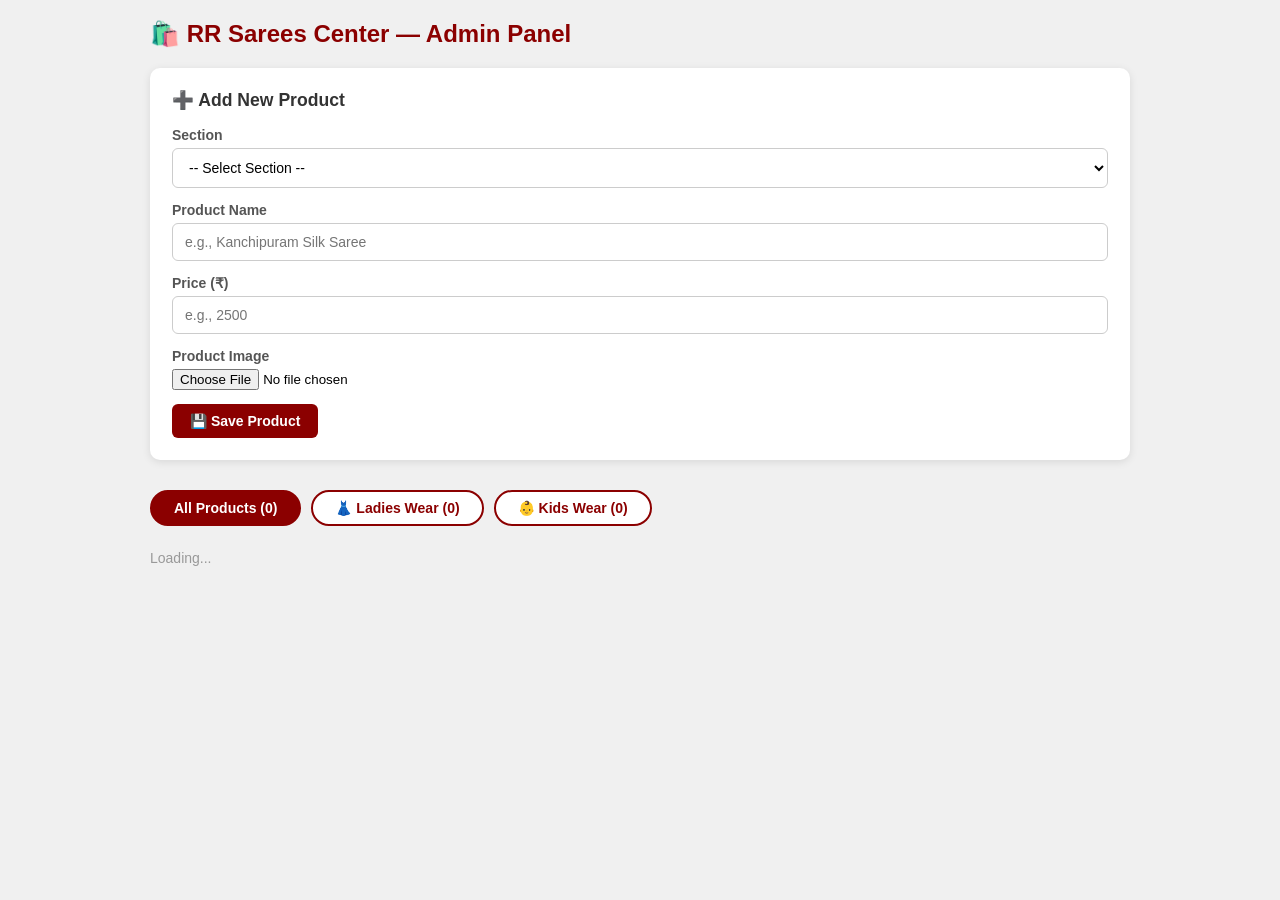
==== admin.html @ 9dbf13f8 "fix firestore settings" ====
<!DOCTYPE html>
<html lang="en">
<head>
  <meta charset="UTF-8">
  <meta name="viewport" content="width=device-width, initial-scale=1.0">
  <title>RR Sarees - Admin Panel</title>
  <style>
    * { margin: 0; padding: 0; box-sizing: border-box; }
    body { font-family: Arial, sans-serif; background: #f0f0f0; padding: 20px; }
    .container { max-width: 980px; margin: 0 auto; }

    h1 { color: #8B0000; margin-bottom: 20px; font-size: 1.5em; }

    .upload-form {
      background: white; padding: 22px; border-radius: 10px;
      margin-bottom: 30px; box-shadow: 0 2px 8px rgba(0,0,0,0.1);
    }
    .upload-form h2 { margin-bottom: 16px; color: #333; font-size: 1.1em; }

    .form-group { margin-bottom: 14px; }
    .form-group label { display: block; margin-bottom: 5px; font-weight: bold; color: #555; font-size: 14px; }
    .form-group input[type="text"],
    .form-group input[type="number"],
    .form-group select {
      width: 100%; padding: 10px 12px; border: 1px solid #ccc;
      border-radius: 6px; font-size: 14px; background: white;
    }
    .form-group select { cursor: pointer; }

    #image-preview {
      max-width: 180px; max-height: 180px; margin-top: 10px;
      display: none; border-radius: 8px; border: 2px solid #ddd;
    }

    .btn { padding: 9px 18px; border: none; border-radius: 6px; cursor: pointer; font-size: 14px; font-weight: bold; }
    .btn-primary { background: #8B0000; color: white; }
    .btn-primary:hover { background: #6d0000; }
    .btn-danger  { background: #dc3545; color: white; font-size: 12px; padding: 6px 11px; }
    .btn-warning { background: #e0a800; color: #000;  font-size: 12px; padding: 6px 11px; }

    .status-msg { padding: 10px 15px; border-radius: 6px; margin-bottom: 15px; display: none; font-weight: bold; font-size: 14px; }
    .status-success { background: #d4edda; color: #155724; }
    .status-error   { background: #f8d7da; color: #721c24; }

    /* Section Tabs */
    .tabs { display: flex; gap: 10px; margin-bottom: 16px; }
    .tab-btn {
      padding: 8px 22px; border: 2px solid #8B0000; background: white;
      color: #8B0000; border-radius: 20px; cursor: pointer; font-weight: bold; font-size: 14px;
    }
    .tab-btn.active { background: #8B0000; color: white; }

    .section-header { font-size: 1.05em; font-weight: bold; color: #333; margin-bottom: 14px; }

    .products-grid {
      display: grid;
      grid-template-columns: repeat(auto-fill, minmax(185px, 1fr));
      gap: 15px; margin-bottom: 30px;
    }
    .product-card {
      background: white; border-radius: 10px; overflow: hidden;
      box-shadow: 0 2px 8px rgba(0,0,0,0.1);
    }
    .product-card img { width: 100%; height: 150px; object-fit: cover; }
    .product-info { padding: 11px; }
    .product-section-badge {
      display: inline-block; font-size: 10px; font-weight: bold;
      padding: 2px 8px; border-radius: 10px; margin-bottom: 5px;
    }
    .badge-ladies { background: #ffe0f0; color: #c0006a; }
    .badge-kids   { background: #e0f0ff; color: #0055aa; }
    .product-name  { font-weight: bold; font-size: 13px; margin-bottom: 3px; color: #222; }
    .product-price { color: #8B0000; font-size: 1.05em; font-weight: bold; margin-bottom: 9px; }
    .product-actions { display: flex; gap: 6px; }

    .empty-msg { color: #999; font-size: 14px; padding: 8px 0; }

    /* Modal */
    .modal {
      display: none; position: fixed; top: 0; left: 0;
      width: 100%; height: 100%; background: rgba(0,0,0,0.55); z-index: 999;
    }
    .modal-box {
      background: white; margin: 6% auto; padding: 25px;
      width: 90%; max-width: 420px; border-radius: 10px; position: relative;
    }
    .modal-title { font-size: 1.1em; font-weight: bold; margin-bottom: 15px; color: #333; }
    .modal-close {
      position: absolute; top: 12px; right: 16px;
      cursor: pointer; font-size: 1.5em; color: #aaa; line-height: 1;
    }
    .modal-close:hover { color: #333; }
  </style>
</head>
<body>
<div class="container">
  <h1>🛍️ RR Sarees Center — Admin Panel</h1>

  <!-- ========== ADD PRODUCT FORM ========== -->
  <div class="upload-form">
    <h2>➕ Add New Product</h2>
    <div id="status-msg" class="status-msg"></div>

    <div class="form-group">
      <label>Section</label>
      <select id="product-section">
        <option value="">-- Select Section --</option>
        <option value="ladies">👗 Ladies Wear</option>
        <option value="kids">👶 Kids Wear</option>
      </select>
    </div>
    <div class="form-group">
      <label>Product Name</label>
      <input type="text" id="product-name" placeholder="e.g., Kanchipuram Silk Saree">
    </div>
    <div class="form-group">
      <label>Price (₹)</label>
      <input type="number" id="product-price" placeholder="e.g., 2500">
    </div>
    <div class="form-group">
      <label>Product Image</label>
      <input type="file" id="product-image" accept="image/*">
      <img id="image-preview" src="" alt="Preview">
    </div>
    <button class="btn btn-primary" id="save-btn">💾 Save Product</button>
  </div>

  <!-- ========== PRODUCTS LIST WITH TABS ========== -->
  <div class="tabs">
    <button class="tab-btn active" data-tab="all">All Products (<span id="count-all">0</span>)</button>
    <button class="tab-btn" data-tab="ladies">👗 Ladies Wear (<span id="count-ladies">0</span>)</button>
    <button class="tab-btn" data-tab="kids">👶 Kids Wear (<span id="count-kids">0</span>)</button>
  </div>

  <div id="products-container" class="products-grid">
    <p class="empty-msg">Loading...</p>
  </div>
</div>

<!-- ========== EDIT MODAL ========== -->
<div class="modal" id="edit-modal">
  <div class="modal-box">
    <span class="modal-close" id="modal-close-btn">✕</span>
    <div class="modal-title">✏️ Edit Product</div>

    <input type="hidden" id="edit-id">
    <input type="hidden" id="edit-old-image-path">

    <div class="form-group">
      <label>Section</label>
      <select id="edit-section">
        <option value="ladies">👗 Ladies Wear</option>
        <option value="kids">👶 Kids Wear</option>
      </select>
    </div>
    <div class="form-group">
      <label>Product Name</label>
      <input type="text" id="edit-name" placeholder="Product Name">
    </div>
    <div class="form-group">
      <label>Price (₹)</label>
      <input type="number" id="edit-price" placeholder="Price">
    </div>
    <div class="form-group">
      <label>New Image <span style="color:#999;font-weight:normal;">(optional)</span></label>
      <input type="file" id="edit-image" accept="image/*">
      <small style="color:#999;">Leave empty to keep current image</small>
    </div>
    <button class="btn btn-primary" id="save-edit-btn" style="width:100%;margin-top:8px;">💾 Save Changes</button>
  </div>
</div>

<!-- ========== FIREBASE SCRIPT ========== -->
<script type="module">
  import { initializeApp } from "https://www.gstatic.com/firebasejs/12.11.0/firebase-app.js";
  import {
    getFirestore, collection, addDoc, getDocs,
    deleteDoc, doc, updateDoc, serverTimestamp
  } from "https://www.gstatic.com/firebasejs/12.11.0/firebase-firestore.js";
  import {
    getStorage, ref, uploadBytes, getDownloadURL, deleteObject
  } from "https://www.gstatic.com/firebasejs/12.11.0/firebase-storage.js";

  const firebaseConfig = {
    apiKey: "AIzaSyALd7bAQeKAp_iwE3KW3TlolWK2qrKlc7Y",
    authDomain: "rr-sarees-center-allagadda.firebaseapp.com",
    projectId: "rr-sarees-center-allagadda",
    storageBucket: "rr-sarees-center-allagadda.firebasestorage.app",
    messagingSenderId: "441305261082",
    appId: "1:441305261082:web:511f752bfd983ec90d5da3"
  };

  const app     = initializeApp(firebaseConfig);
  const db      = getFirestore(app);
  const storage = getStorage(app);

  // All products stored here after fetch
  let allProducts = [];
  let activeTab   = 'all';

  // ── Image Preview ──
  document.getElementById('product-image').addEventListener('change', function () {
    const file = this.files[0];
    if (!file) return;
    const reader = new FileReader();
    reader.onload = (e) => {
      const p = document.getElementById('image-preview');
      p.src = e.target.result;
      p.style.display = 'block';
    };
    reader.readAsDataURL(file);
  });

  // ── Status Message ──
  function showStatus(msg, type) {
    const el = document.getElementById('status-msg');
    el.textContent = msg;
    el.className = 'status-msg status-' + type;
    el.style.display = 'block';
    setTimeout(() => el.style.display = 'none', 3500);
  }

  // ── ADD PRODUCT ──
  document.getElementById('save-btn').addEventListener('click', async () => {
    const section   = document.getElementById('product-section').value;
    const name      = document.getElementById('product-name').value.trim();
    const price     = document.getElementById('product-price').value.trim();
    const imageFile = document.getElementById('product-image').files[0];

    if (!section || !name || !price || !imageFile) {
      showStatus('⚠️ Please fill all fields, select section, and choose an image!', 'error');
      return;
    }

    const btn = document.getElementById('save-btn');
    btn.textContent = '⏳ Uploading...';
    btn.disabled = true;

    try {
      const imagePath  = 'products/' + Date.now() + '_' + imageFile.name;
      const storageRef = ref(storage, imagePath);
      await uploadBytes(storageRef, imageFile);
      const imageURL = await getDownloadURL(storageRef);

      await addDoc(collection(db, 'products'), {
        section, name, price: parseFloat(price),
        imageURL, imagePath, createdAt: serverTimestamp()
      });

      showStatus('✅ Product added successfully!', 'success');
      document.getElementById('product-section').value = '';
      document.getElementById('product-name').value    = '';
      document.getElementById('product-price').value   = '';
      document.getElementById('product-image').value   = '';
      document.getElementById('image-preview').style.display = 'none';
      loadProducts();

    } catch (err) {
      showStatus('❌ Error: ' + err.message, 'error');
    }

    btn.textContent = '💾 Save Product';
    btn.disabled = false;
  });

  // ── LOAD & RENDER PRODUCTS ──
  async function loadProducts() {
    const container = document.getElementById('products-container');
    container.innerHTML = '<p class="empty-msg">Loading...</p>';

    try {
      const snapshot = await getDocs(collection(db, 'products'));
      allProducts = [];
      snapshot.forEach(docSnap => {
        allProducts.push({ id: docSnap.id, ...docSnap.data() });
      });
      updateCounts();
      renderProducts(activeTab);
    } catch (err) {
      container.innerHTML = '<p style="color:red;">Error: ' + err.message + '</p>';
    }
  }

  function updateCounts() {
    document.getElementById('count-all').textContent    = allProducts.length;
    document.getElementById('count-ladies').textContent = allProducts.filter(p => p.section === 'ladies').length;
    document.getElementById('count-kids').textContent   = allProducts.filter(p => p.section === 'kids').length;
  }

  function renderProducts(tab) {
    const container = document.getElementById('products-container');
    const filtered  = tab === 'all' ? allProducts : allProducts.filter(p => p.section === tab);

    if (filtered.length === 0) {
      container.innerHTML = '<p class="empty-msg">No products here yet.</p>';
      return;
    }

    container.innerHTML = '';
    filtered.forEach(p => {
      const badgeClass = p.section === 'ladies' ? 'badge-ladies' : 'badge-kids';
      const badgeLabel = p.section === 'ladies' ? '👗 Ladies Wear' : '👶 Kids Wear';
      const safeName     = p.name.replace(/'/g, "\\'");
      const safeImgPath  = (p.imagePath || '').replace(/'/g, "\\'");
      const safeImgURL   = (p.imageURL  || '').replace(/'/g, "\\'");

      const card = document.createElement('div');
      card.className = 'product-card';
      card.innerHTML = `
        <img src="${p.imageURL}" alt="${p.name}"
             onerror="this.src='https://placehold.co/200x150?text=No+Image'">
        <div class="product-info">
          <span class="product-section-badge ${badgeClass}">${badgeLabel}</span>
          <div class="product-name">${p.name}</div>
          <div class="product-price">₹${p.price}</div>
          <div class="product-actions">
            <button class="btn btn-warning edit-btn"
              data-id="${p.id}" data-section="${p.section}"
              data-name="${safeName}" data-price="${p.price}"
              data-imgpath="${safeImgPath}" data-imgurl="${safeImgURL}">✏️ Edit</button>
            <button class="btn btn-danger delete-btn"
              data-id="${p.id}" data-imgpath="${safeImgPath}">🗑️ Delete</button>
          </div>
        </div>`;
      container.appendChild(card);
    });

    // Edit listeners
    document.querySelectorAll('.edit-btn').forEach(btn => {
      btn.addEventListener('click', () => {
        document.getElementById('edit-id').value             = btn.dataset.id;
        document.getElementById('edit-section').value        = btn.dataset.section;
        document.getElementById('edit-name').value           = btn.dataset.name;
        document.getElementById('edit-price').value          = btn.dataset.price;
        document.getElementById('edit-old-image-path').value = btn.dataset.imgpath;
        document.getElementById('edit-image').value          = '';
        document.getElementById('edit-modal').style.display  = 'block';
      });
    });

    // Delete listeners
    document.querySelectorAll('.delete-btn').forEach(btn => {
      btn.addEventListener('click', async () => {
        if (!confirm('Delete this product? This cannot be undone!')) return;
        try {
          await deleteDoc(doc(db, 'products', btn.dataset.id));
          if (btn.dataset.imgpath) {
            await deleteObject(ref(storage, btn.dataset.imgpath)).catch(() => {});
          }
          loadProducts();
        } catch (err) {
          alert('Error deleting: ' + err.message);
        }
      });
    });
  }

  // ── TABS ──
  document.querySelectorAll('.tab-btn').forEach(btn => {
    btn.addEventListener('click', () => {
      document.querySelectorAll('.tab-btn').forEach(b => b.classList.remove('active'));
      btn.classList.add('active');
      activeTab = btn.dataset.tab;
      renderProducts(activeTab);
    });
  });

  // ── CLOSE MODAL ──
  document.getElementById('modal-close-btn').addEventListener('click', () => {
    document.getElementById('edit-modal').style.display = 'none';
  });
  window.addEventListener('click', e => {
    if (e.target === document.getElementById('edit-modal'))
      document.getElementById('edit-modal').style.display = 'none';
  });

  // ── SAVE EDIT ──
  document.getElementById('save-edit-btn').addEventListener('click', async () => {
    const id         = document.getElementById('edit-id').value;
    const section    = document.getElementById('edit-section').value;
    const name       = document.getElementById('edit-name').value.trim();
    const price      = document.getElementById('edit-price').value.trim();
    const newFile    = document.getElementById('edit-image').files[0];
    const oldImgPath = document.getElementById('edit-old-image-path').value;

    if (!section || !name || !price) {
      alert('Please fill all fields!'); return;
    }

    const saveBtn = document.getElementById('save-edit-btn');
    saveBtn.textContent = '⏳ Saving...';
    saveBtn.disabled = true;

    try {
      const updateData = { section, name, price: parseFloat(price) };

      if (newFile) {
        const newPath = 'products/' + Date.now() + '_' + newFile.name;
        await uploadBytes(ref(storage, newPath), newFile);
        updateData.imageURL  = await getDownloadURL(ref(storage, newPath));
        updateData.imagePath = newPath;
        if (oldImgPath) await deleteObject(ref(storage, oldImgPath)).catch(() => {});
      }

      await updateDoc(doc(db, 'products', id), updateData);
      document.getElementById('edit-modal').style.display = 'none';
      loadProducts();

    } catch (err) {
      alert('Error saving: ' + err.message);
    }

    saveBtn.textContent = '💾 Save Changes';
    saveBtn.disabled = false;
  });

  // ── Initial Load ──
  loadProducts();
</script>
</body>
</html>
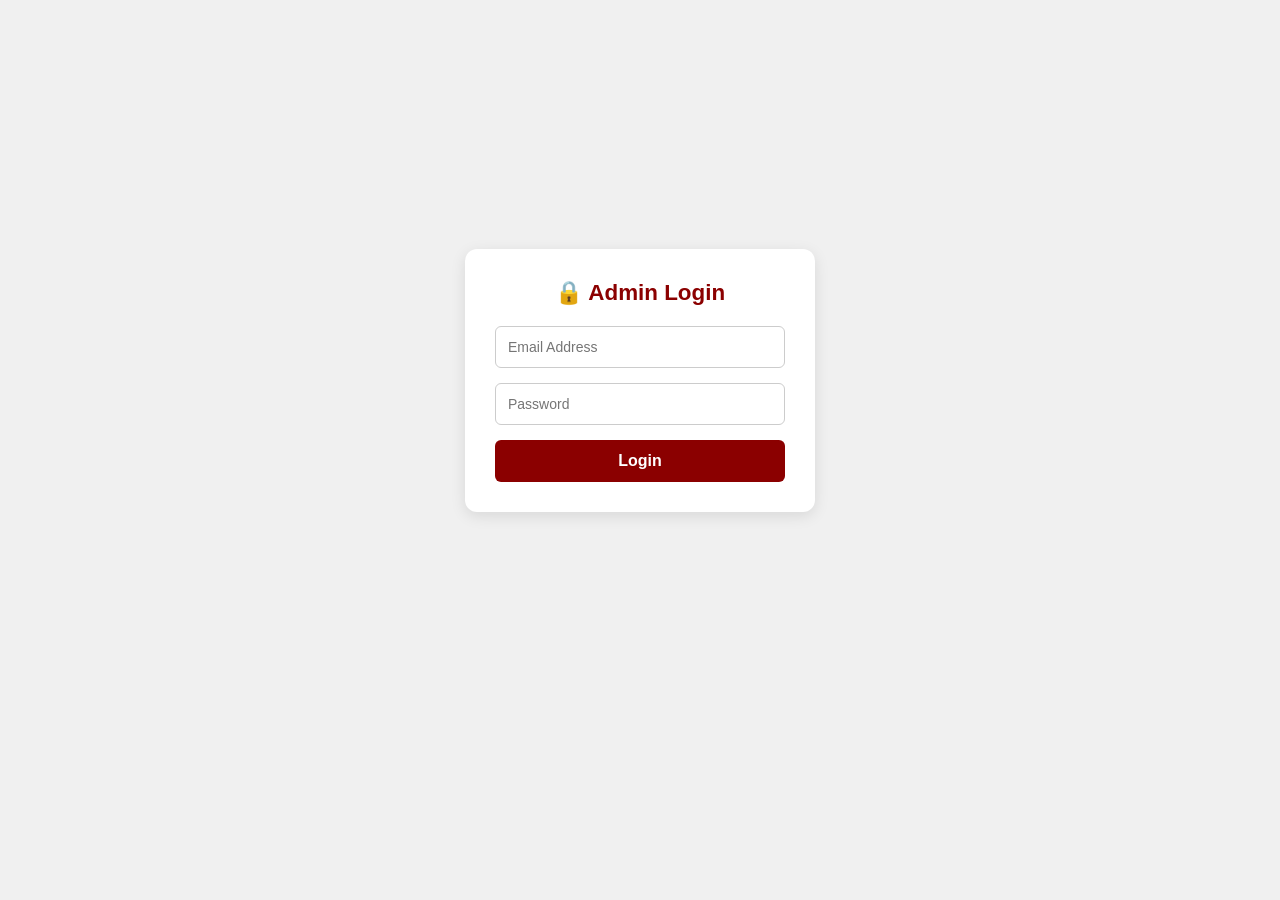
==== commit 6f4753ea: "Added login system to admin panel" ====
--- a/admin.html
+++ b/admin.html
@@ -7,9 +7,36 @@
   <style>
     * { margin: 0; padding: 0; box-sizing: border-box; }
     body { font-family: Arial, sans-serif; background: #f0f0f0; padding: 20px; }
-    .container { max-width: 980px; margin: 0 auto; }
-
-    h1 { color: #8B0000; margin-bottom: 20px; font-size: 1.5em; }
+    
+    /* === LOGIN SCREEN STYLES === */
+    #login-screen {
+      display: flex; justify-content: center; align-items: center;
+      min-height: 80vh;
+    }
+    .login-box {
+      background: white; padding: 30px; border-radius: 12px;
+      box-shadow: 0 4px 15px rgba(0,0,0,0.1); width: 100%; max-width: 350px;
+      text-align: center;
+    }
+    .login-box h2 { color: #8B0000; margin-bottom: 20px; font-size: 1.4em; }
+    .login-box input {
+      width: 100%; padding: 12px; margin-bottom: 15px;
+      border: 1px solid #ccc; border-radius: 6px; font-size: 14px;
+    }
+    .login-box button {
+      width: 100%; padding: 12px; background: #8B0000; color: white;
+      border: none; border-radius: 6px; font-size: 16px; font-weight: bold; cursor: pointer;
+    }
+    .login-box button:hover { background: #6d0000; }
+    #login-error { color: #dc3545; font-size: 13px; margin-top: 10px; display: none; font-weight: bold;}
+
+    /* === MAIN ADMIN STYLES === */
+    .container { max-width: 980px; margin: 0 auto; display: none; } /* Initially Hidden */
+    
+    .header-area { display: flex; justify-content: space-between; align-items: center; margin-bottom: 20px; }
+    h1 { color: #8B0000; font-size: 1.5em; }
+    #logout-btn { background: #333; color: white; border: none; padding: 8px 16px; border-radius: 6px; cursor: pointer; font-weight: bold;}
+    #logout-btn:hover { background: #111; }
 
     .upload-form {
       background: white; padding: 22px; border-radius: 10px;
@@ -50,8 +77,6 @@
     }
     .tab-btn.active { background: #8B0000; color: white; }
 
-    .section-header { font-size: 1.05em; font-weight: bold; color: #333; margin-bottom: 14px; }
-
     .products-grid {
       display: grid;
       grid-template-columns: repeat(auto-fill, minmax(185px, 1fr));
@@ -93,10 +118,24 @@
   </style>
 </head>
 <body>
-<div class="container">
-  <h1>🛍️ RR Sarees Center — Admin Panel</h1>
-
-  <!-- ========== ADD PRODUCT FORM ========== -->
+
+<div id="login-screen">
+  <div class="login-box">
+    <h2>🔒 Admin Login</h2>
+    <input type="email" id="login-email" placeholder="Email Address">
+    <input type="password" id="login-password" placeholder="Password">
+    <button id="login-btn">Login</button>
+    <p id="login-error"></p>
+  </div>
+</div>
+
+<div class="container" id="main-admin-container">
+  
+  <div class="header-area">
+    <h1>🛍️ RR Sarees Center</h1>
+    <button id="logout-btn">Logout</button>
+  </div>
+
   <div class="upload-form">
     <h2>➕ Add New Product</h2>
     <div id="status-msg" class="status-msg"></div>
@@ -125,7 +164,6 @@
     <button class="btn btn-primary" id="save-btn">💾 Save Product</button>
   </div>
 
-  <!-- ========== PRODUCTS LIST WITH TABS ========== -->
   <div class="tabs">
     <button class="tab-btn active" data-tab="all">All Products (<span id="count-all">0</span>)</button>
     <button class="tab-btn" data-tab="ladies">👗 Ladies Wear (<span id="count-ladies">0</span>)</button>
@@ -137,7 +175,6 @@
   </div>
 </div>
 
-<!-- ========== EDIT MODAL ========== -->
 <div class="modal" id="edit-modal">
   <div class="modal-box">
     <span class="modal-close" id="modal-close-btn">✕</span>
@@ -170,7 +207,6 @@
   </div>
 </div>
 
-<!-- ========== FIREBASE SCRIPT ========== -->
 <script type="module">
   import { initializeApp } from "https://www.gstatic.com/firebasejs/12.11.0/firebase-app.js";
   import {
@@ -180,6 +216,11 @@
   import {
     getStorage, ref, uploadBytes, getDownloadURL, deleteObject
   } from "https://www.gstatic.com/firebasejs/12.11.0/firebase-storage.js";
+  
+  // NEW IMPORT FOR AUTHENTICATION
+  import { 
+    getAuth, signInWithEmailAndPassword, onAuthStateChanged, signOut 
+  } from "https://www.gstatic.com/firebasejs/12.11.0/firebase-auth.js";
 
   const firebaseConfig = {
     apiKey: "AIzaSyALd7bAQeKAp_iwE3KW3TlolWK2qrKlc7Y",
@@ -193,10 +234,58 @@
   const app     = initializeApp(firebaseConfig);
   const db      = getFirestore(app);
   const storage = getStorage(app);
-
-  // All products stored here after fetch
+  const auth    = getAuth(app); // Initialize Auth
+
   let allProducts = [];
   let activeTab   = 'all';
+
+  // ── AUTHENTICATION LOGIC ──
+  const loginScreen = document.getElementById('login-screen');
+  const mainAdmin   = document.getElementById('main-admin-container');
+  const loginError  = document.getElementById('login-error');
+
+  // Check if user is logged in or not
+  onAuthStateChanged(auth, (user) => {
+    if (user) {
+      // User is logged in -> Show Dashboard, Hide Login
+      loginScreen.style.display = 'none';
+      mainAdmin.style.display = 'block';
+      loadProducts(); // Load products ONLY after login
+    } else {
+      // User is logged out -> Show Login, Hide Dashboard
+      loginScreen.style.display = 'flex';
+      mainAdmin.style.display = 'none';
+    }
+  });
+
+  // Login Button Click
+  document.getElementById('login-btn').addEventListener('click', async () => {
+    const email = document.getElementById('login-email').value.trim();
+    const pass  = document.getElementById('login-password').value.trim();
+    
+    if(!email || !pass) {
+        loginError.textContent = "Please enter email and password.";
+        loginError.style.display = "block";
+        return;
+    }
+
+    try {
+      document.getElementById('login-btn').textContent = "Logging in...";
+      await signInWithEmailAndPassword(auth, email, pass);
+      loginError.style.display = "none";
+      document.getElementById('login-btn').textContent = "Login";
+    } catch (error) {
+      document.getElementById('login-btn').textContent = "Login";
+      loginError.textContent = "❌ Wrong Email or Password!";
+      loginError.style.display = "block";
+    }
+  });
+
+  // Logout Button Click
+  document.getElementById('logout-btn').addEventListener('click', () => {
+    signOut(auth);
+  });
+
 
   // ── Image Preview ──
   document.getElementById('product-image').addEventListener('change', function () {
@@ -414,8 +503,6 @@
     saveBtn.disabled = false;
   });
 
-  // ── Initial Load ──
-  loadProducts();
 </script>
 </body>
 </html>
